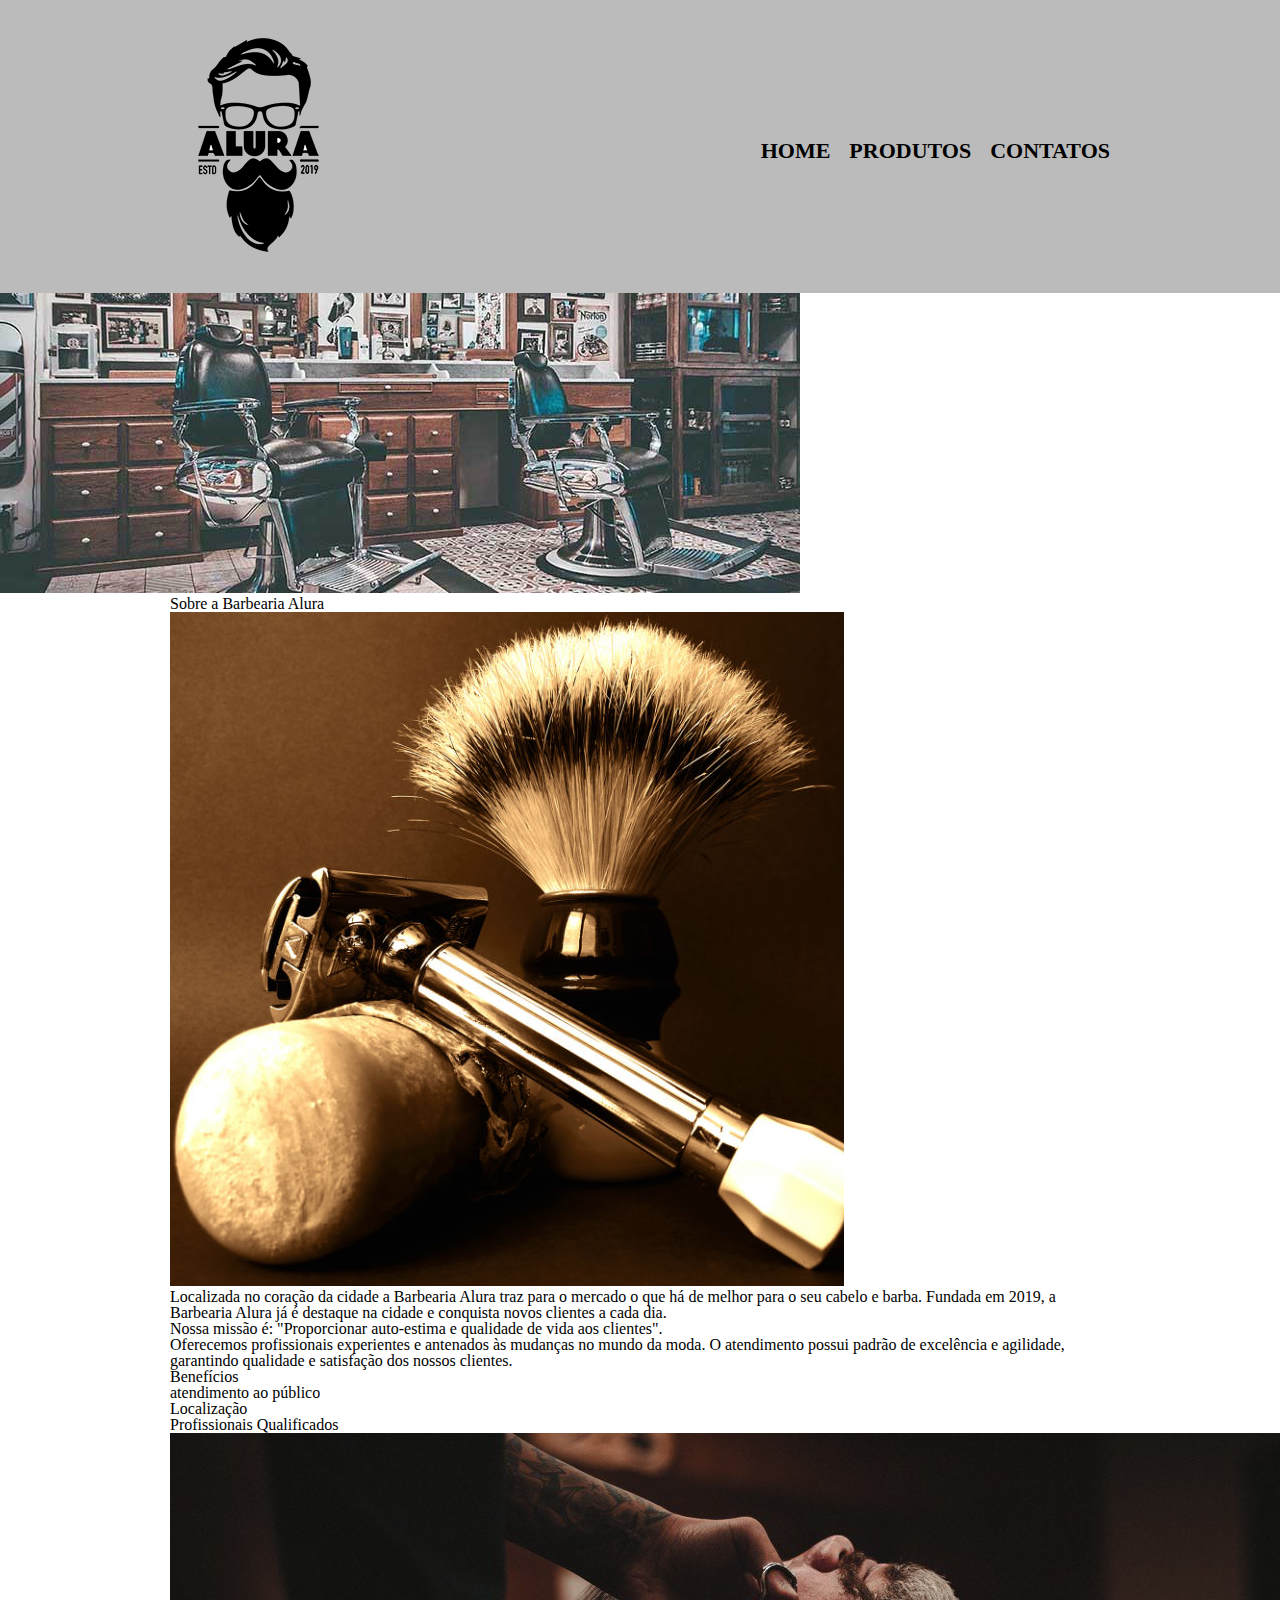
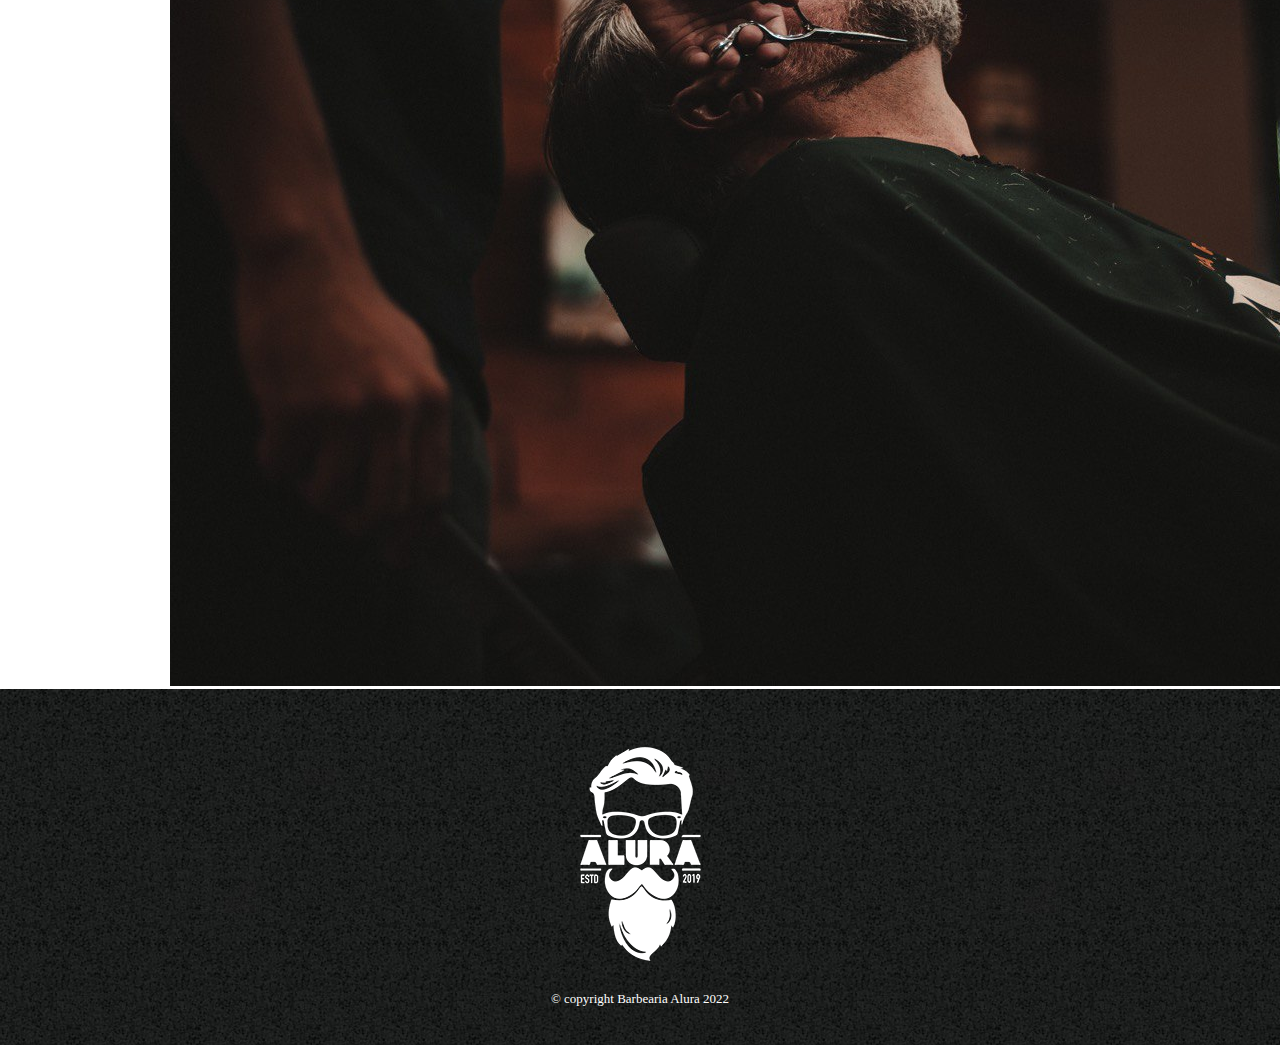
==== Modulo4/index.html @ 529abce7 "Repaginando a tela de inicio" ====
<!DOCTYPE html>
<html lang="pt-br">

<head>
    <meta charset="UTF-8">
    <title>Barbearia Alura</title>
    <link rel="stylesheet" href="../css/reset.css">
    <link rel="stylesheet" href="../css/style.css">
</head>

<body>

    <header>
        <div class="caixa-menu">
            <h1 class="logo">
                <img src="../Modulo2/imagens/logo.png" alt="Logo da Barbearia Alura">
            </h1>
            <nav>
                <ul class="menu">
                    <li class="item-menu">
                        <a href="../Modulo4/index.html">Home</a>
                    </li>

                    <li class="item-menu">
                        <a href="produto.html">Produtos</a>
                    </li>

                    <li class="item-menu">
                        <a href="contato.html">Contatos</a>
                    </li>
                </ul>
            </nav>
        </div>
    </header>
    <img class="banner" src="../Modulo4/banner.jpg">
    <main>
        <section class="principal">
            <h2 class="titulo-principal">Sobre a Barbearia Alura</h2>

            <img class="utensilios" src="../Modulo4/utensilios.jpg" alt="utensilios de um barbeiro">
            <p>Localizada no coração da cidade a <strong>Barbearia Alura</strong> traz para o mercado o que há de melhor
                para o seu cabelo e barba.
                Fundada em 2019, a Barbearia Alura já é destaque na cidade e conquista novos clientes a cada dia.</p>

            <p><em>Nossa missão é: <span>"Proporcionar auto-estima e qualidade de vida aos clientes"</span>.</em></p>

            <p>Oferecemos profissionais experientes e antenados às mudanças no mundo da moda.
                O atendimento possui padrão de excelência e agilidade, garantindo qualidade e satisfação dos nossos
                clientes.</p>
        </section>
        <section class="beneficios">
            <h3 class="titulo-principal">Benefícios</h3>
            <ul>
                <li class="itens">atendimento ao público</li>
                <li class="itens">Localização</li>
                <li class="itens">Profissionais Qualificados</li>
            </ul>
            <img src="beneficios.jpg" class="imgbeneficios">
        </section>
    </main>

    <footer>
        <img src="../Modulo2/imagens/logo-branco.png" alt="Logo da Barbearia Alura">
        <p class="copyright"> &copy; copyright Barbearia Alura 2022</p>
    </footer>
</body>

</html>
---- css/style.css ----
header{
    background-color: #bbb;
    padding:  20px 0px;
}
.caixa-menu{
    margin:0 auto;
    width:940px;
    position:relative;
}
.logo{
    display: inline-block;
    width: 50%;
}
nav{
    position: absolute;
    top:120px;
    right:0;
}
nav .item-menu{
    display: inline;
    margin-left: 15px;
    
}
nav a{
    text-transform: uppercase;
    color: #000;
    font-weight: bold;
    font-size: 22px;
    text-decoration: none;
}
nav a:hover{
    color: #c78c19 ;
}

.produtos{
    width: 940px;
    margin: 5px auto;
}
.produtos li{
    display: inline-block;
    text-align: center;
    width: 30%;
    vertical-align: top;
    padding: 50px 0;
    margin: 0 1.5%;
    padding: 30px 20px;
    box-sizing: border-box;
    border: 2px solid black;
    border-radius: 10px;
}
.produtos li:hover{
    border-color: #c78c19;
}
.produtos li:active{
    border-color: #088c19;
}
.produtos li:hover h2{
    font-size: 34px;
}
.produtos h2{
    font-size: 30px;
    font-weight: bold;
}
.produto-descricao{
    font-size: 18px;
}
.produto-preco{
    margin-top: 10px;
    font-size: 22px;
    font-weight: bold;
}
footer{
    text-align: center;
    background: url(/Modulo2/imagens/bg.jpg);
    padding: 40px 0;
}
.copyright{
    color: #fff;
    font-size: 13px;
    margin-top: 10px;
}


main{
    width: 940px;
    margin: 0 auto;
}
form{
    margin: 40px 0;
}
form label, form legend{
    display: block;
    font-size: 20px;
    margin-bottom: 10px;
}

.input-padrao{
    display: block;
    margin-bottom: 20px;
    padding: 10px 25px ;
    width: 50%;
}

.checkbox{
    margin: 20px 0;
}
.enviar{
    width: 40%;
    padding: 15px 0;
    background-color: orange;
    color: white;
    font-weight: bold;
    font-size: 18px;
    border: none;
    border-radius: 5px;
    transition: 1s all;
    cursor: pointer;
}

.enviar:hover{
    background-color: darkorange;
    transform: scale(1.2);
}

table{
    margin: 20px 0 40px;
}
thead{
    background-color: #555;
    color: white;
    font-weight: bold;
}
td, th{
    border: 1px solid black;
    padding: 8px 15px; 
}
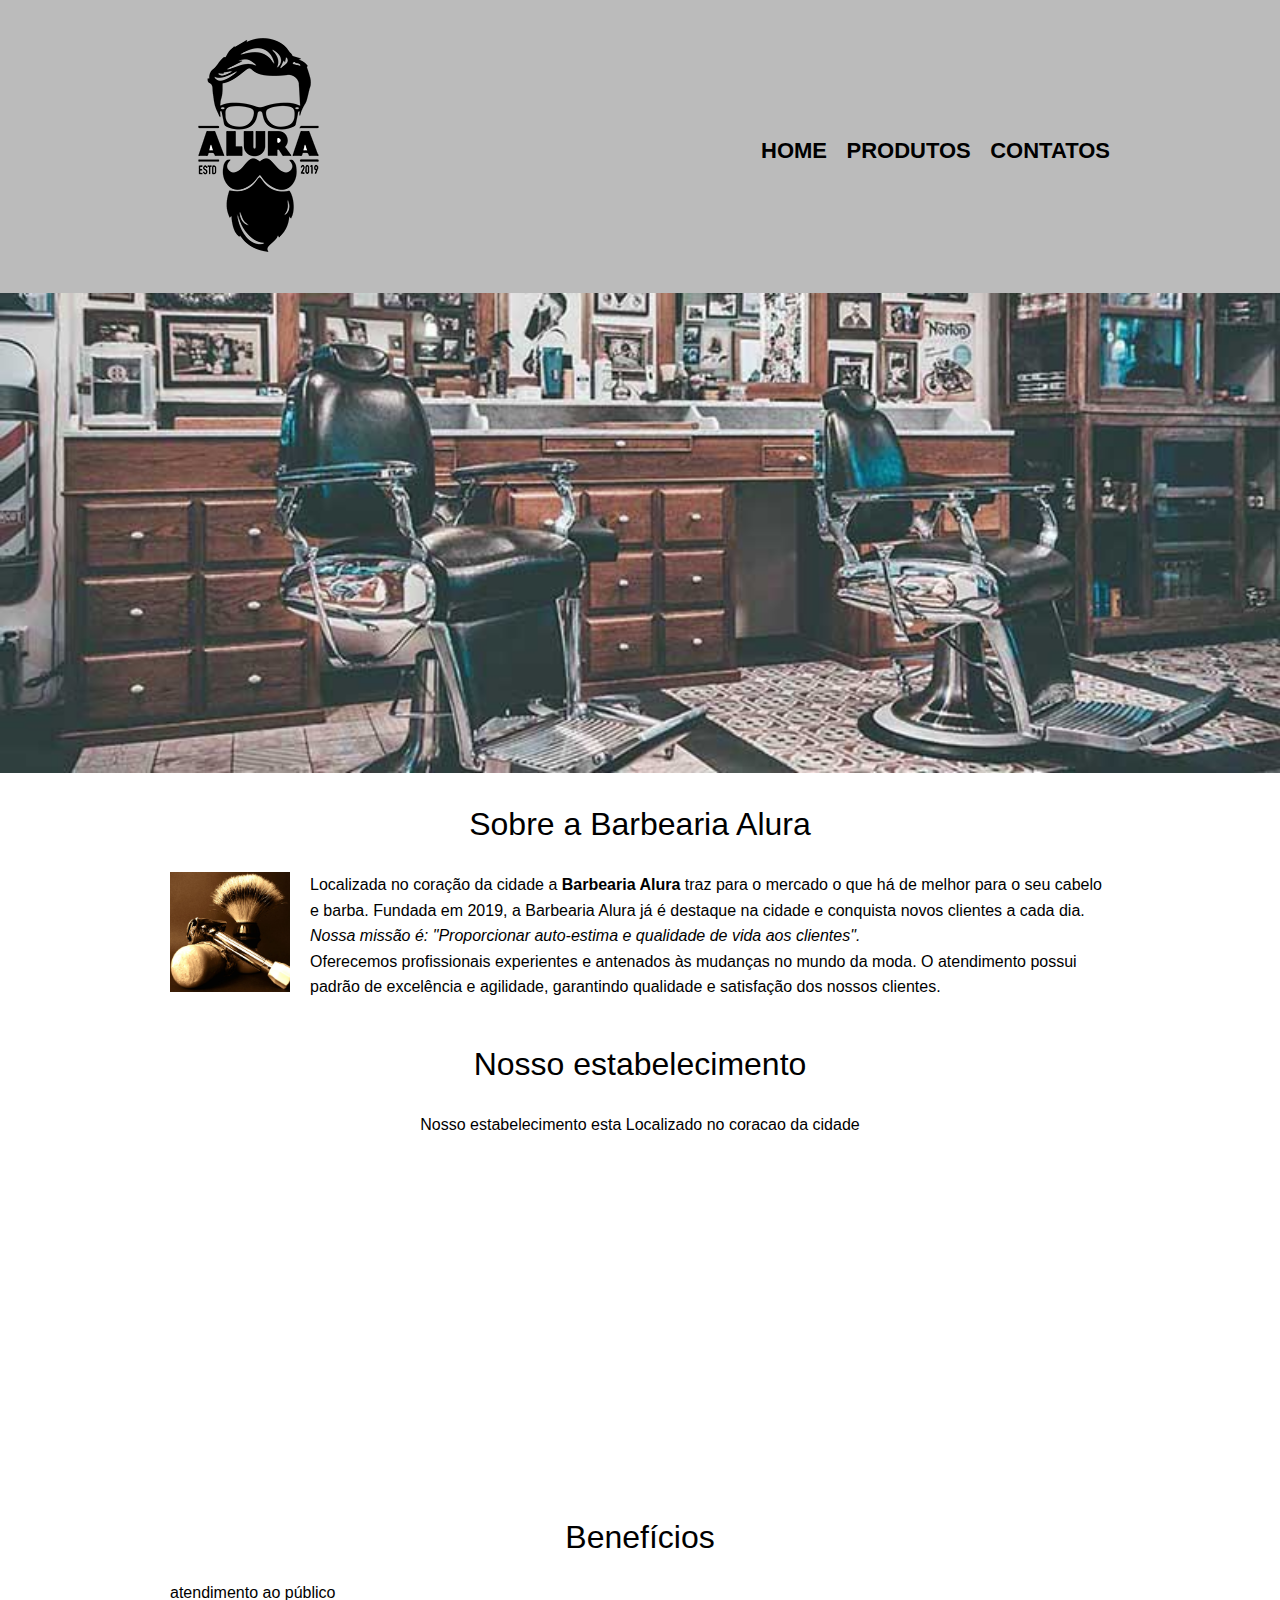
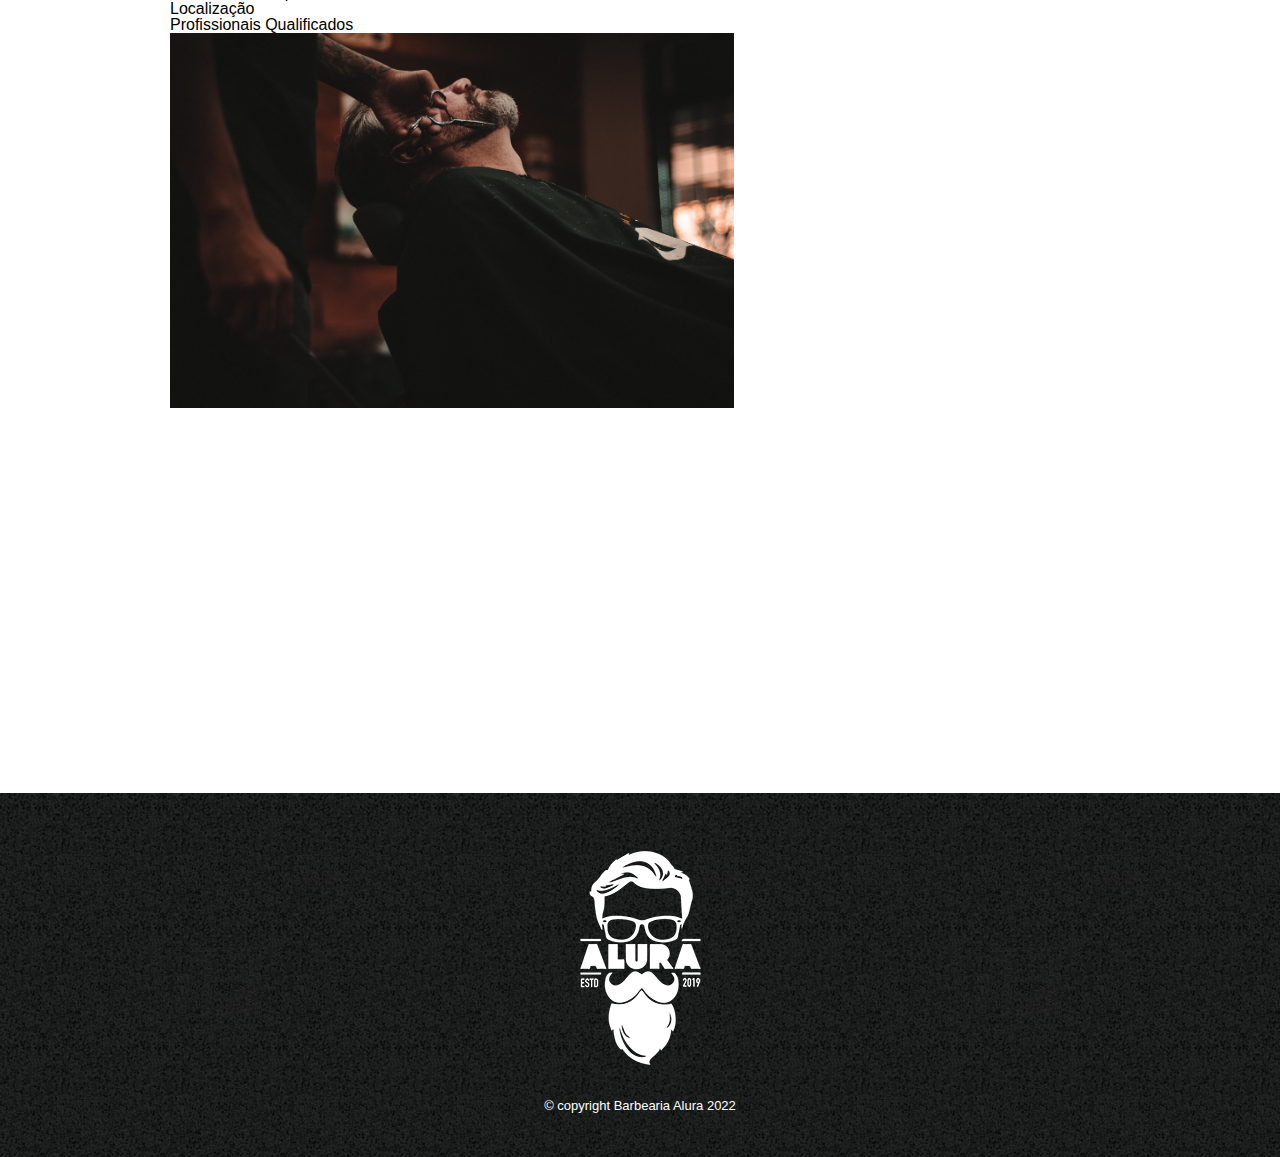
==== commit 36c58212: "estilizando iframe e add ele" ====
--- a/Modulo4/index.html
+++ b/Modulo4/index.html
@@ -48,6 +48,15 @@
                 O atendimento possui padrão de excelência e agilidade, garantindo qualidade e satisfação dos nossos
                 clientes.</p>
         </section>
+
+        <section class="mapa">
+            <h3 class="titulo-principal">Nosso estabelecimento</h3>
+            <p>Nosso estabelecimento esta Localizado no coracao da cidade</p>
+            <iframe
+                src="https://www.google.com/maps/embed?pb=!1m18!1m12!1m3!1d3656.449840047712!2d-46.6323319!3d-23.588194799999997!2m3!1f0!2f0!3f0!3m2!1i1024!2i768!4f13.1!3m3!1m2!1s0x94ce5a2b2ed7f3a1%3A0xab35da2f5ca62674!2sCaelum%20-%20Education%20and%20Innovation!5e0!3m2!1sen!2sjp!4v1658217704992!5m2!1sen!2sjp"
+                width="100%" height="300" style="border:0;" allowfullscreen="" loading="lazy"
+                referrerpolicy="no-referrer-when-downgrade"></iframe>
+        </section>
         <section class="beneficios">
             <h3 class="titulo-principal">Benefícios</h3>
             <ul>
@@ -56,6 +65,9 @@
                 <li class="itens">Profissionais Qualificados</li>
             </ul>
             <img src="beneficios.jpg" class="imgbeneficios">
+            <div class="video">
+                <iframe width="560" height="315" src="https://www.youtube.com/embed/wcVVXUV0YUY" title="YouTube video player" frameborder="0" allow="accelerometer; autoplay; clipboard-write; encrypted-media; gyroscope; picture-in-picture" allowfullscreen></iframe> 
+            </div>
         </section>
     </main>
 
--- a/css/style.css
+++ b/css/style.css
@@ -1,42 +1,53 @@
-header{
+body {
+    font-family: 'Montserrat', sans-serif;
+}
+
+header {
     background-color: #bbb;
-    padding:  20px 0px;
-}
-.caixa-menu{
-    margin:0 auto;
-    width:940px;
-    position:relative;
-}
-.logo{
+    padding: 20px 0px;
+}
+
+.caixa-menu {
+    margin: 0 auto;
+    width: 940px;
+    position: relative;
+}
+
+.logo {
     display: inline-block;
     width: 50%;
 }
-nav{
+
+nav {
     position: absolute;
-    top:120px;
-    right:0;
-}
-nav .item-menu{
+    top: 120px;
+    right: 0;
+}
+
+nav .item-menu {
     display: inline;
     margin-left: 15px;
-    
-}
-nav a{
+
+}
+
+nav a {
     text-transform: uppercase;
     color: #000;
     font-weight: bold;
     font-size: 22px;
     text-decoration: none;
 }
-nav a:hover{
-    color: #c78c19 ;
-}
-
-.produtos{
+
+nav a:hover {
+    color: #c78c19;
+}
+
+.produtos {
     width: 940px;
     margin: 5px auto;
 }
-.produtos li{
+
+.produtos li {
     display: inline-block;
     text-align: center;
     width: 30%;
@@ -48,63 +59,75 @@
     border: 2px solid black;
     border-radius: 10px;
 }
-.produtos li:hover{
+
+.produtos li:hover {
     border-color: #c78c19;
 }
-.produtos li:active{
+
+.produtos li:active {
     border-color: #088c19;
 }
-.produtos li:hover h2{
+
+.produtos li:hover h2 {
     font-size: 34px;
 }
-.produtos h2{
+
+.produtos h2 {
     font-size: 30px;
     font-weight: bold;
 }
-.produto-descricao{
+
+.produto-descricao {
     font-size: 18px;
 }
-.produto-preco{
+
+.produto-preco {
     margin-top: 10px;
     font-size: 22px;
     font-weight: bold;
 }
-footer{
+
+footer {
     text-align: center;
     background: url(/Modulo2/imagens/bg.jpg);
     padding: 40px 0;
 }
-.copyright{
+
+.copyright {
     color: #fff;
     font-size: 13px;
     margin-top: 10px;
 }
 
 
-main{
+main {
     width: 940px;
     margin: 0 auto;
 }
-form{
+
+form {
     margin: 40px 0;
 }
-form label, form legend{
+
+form label,
+form legend {
     display: block;
     font-size: 20px;
     margin-bottom: 10px;
 }
 
-.input-padrao{
+.input-padrao {
     display: block;
     margin-bottom: 20px;
-    padding: 10px 25px ;
+    padding: 10px 25px;
     width: 50%;
 }
 
-.checkbox{
+.checkbox {
     margin: 20px 0;
 }
-.enviar{
+
+.enviar {
     width: 40%;
     padding: 15px 0;
     background-color: orange;
@@ -117,20 +140,76 @@
     cursor: pointer;
 }
 
-.enviar:hover{
+.enviar:hover {
     background-color: darkorange;
     transform: scale(1.2);
 }
 
-table{
+table {
     margin: 20px 0 40px;
 }
-thead{
+
+thead {
     background-color: #555;
     color: white;
     font-weight: bold;
 }
-td, th{
+
+td,
+th {
     border: 1px solid black;
-    padding: 8px 15px; 
+    padding: 8px 15px;
+}
+
+.banner {
+    width: 100%;
+    margin-bottom: 2em;
+}
+
+.titulo-principal {
+    text-align: center;
+    font-size: 2em;
+    margin-bottom: 1em;
+    clear: left;
+}
+
+.titulo-principal p {
+    margin-bottom: 1em;
+}
+
+p {
+
+    line-height: 1.6;
+}
+
+.principal strong {
+    font-weight: bold;
+}
+
+.principal em {
+    font-style: italic;
+}
+
+.imgbeneficios {
+    width: 60%;
+}
+
+.utensilios {
+    width: 120px;
+    float: left;
+    margin: 0 20px 2px 0;
+}
+
+.mapa {
+    padding: 3em 0;
+}
+
+.mapa p {
+    margin: 0 0 2em;
+    text-align: center;
+}
+
+.video {
+    width: 560px;
+    margin: 2em auto;
 }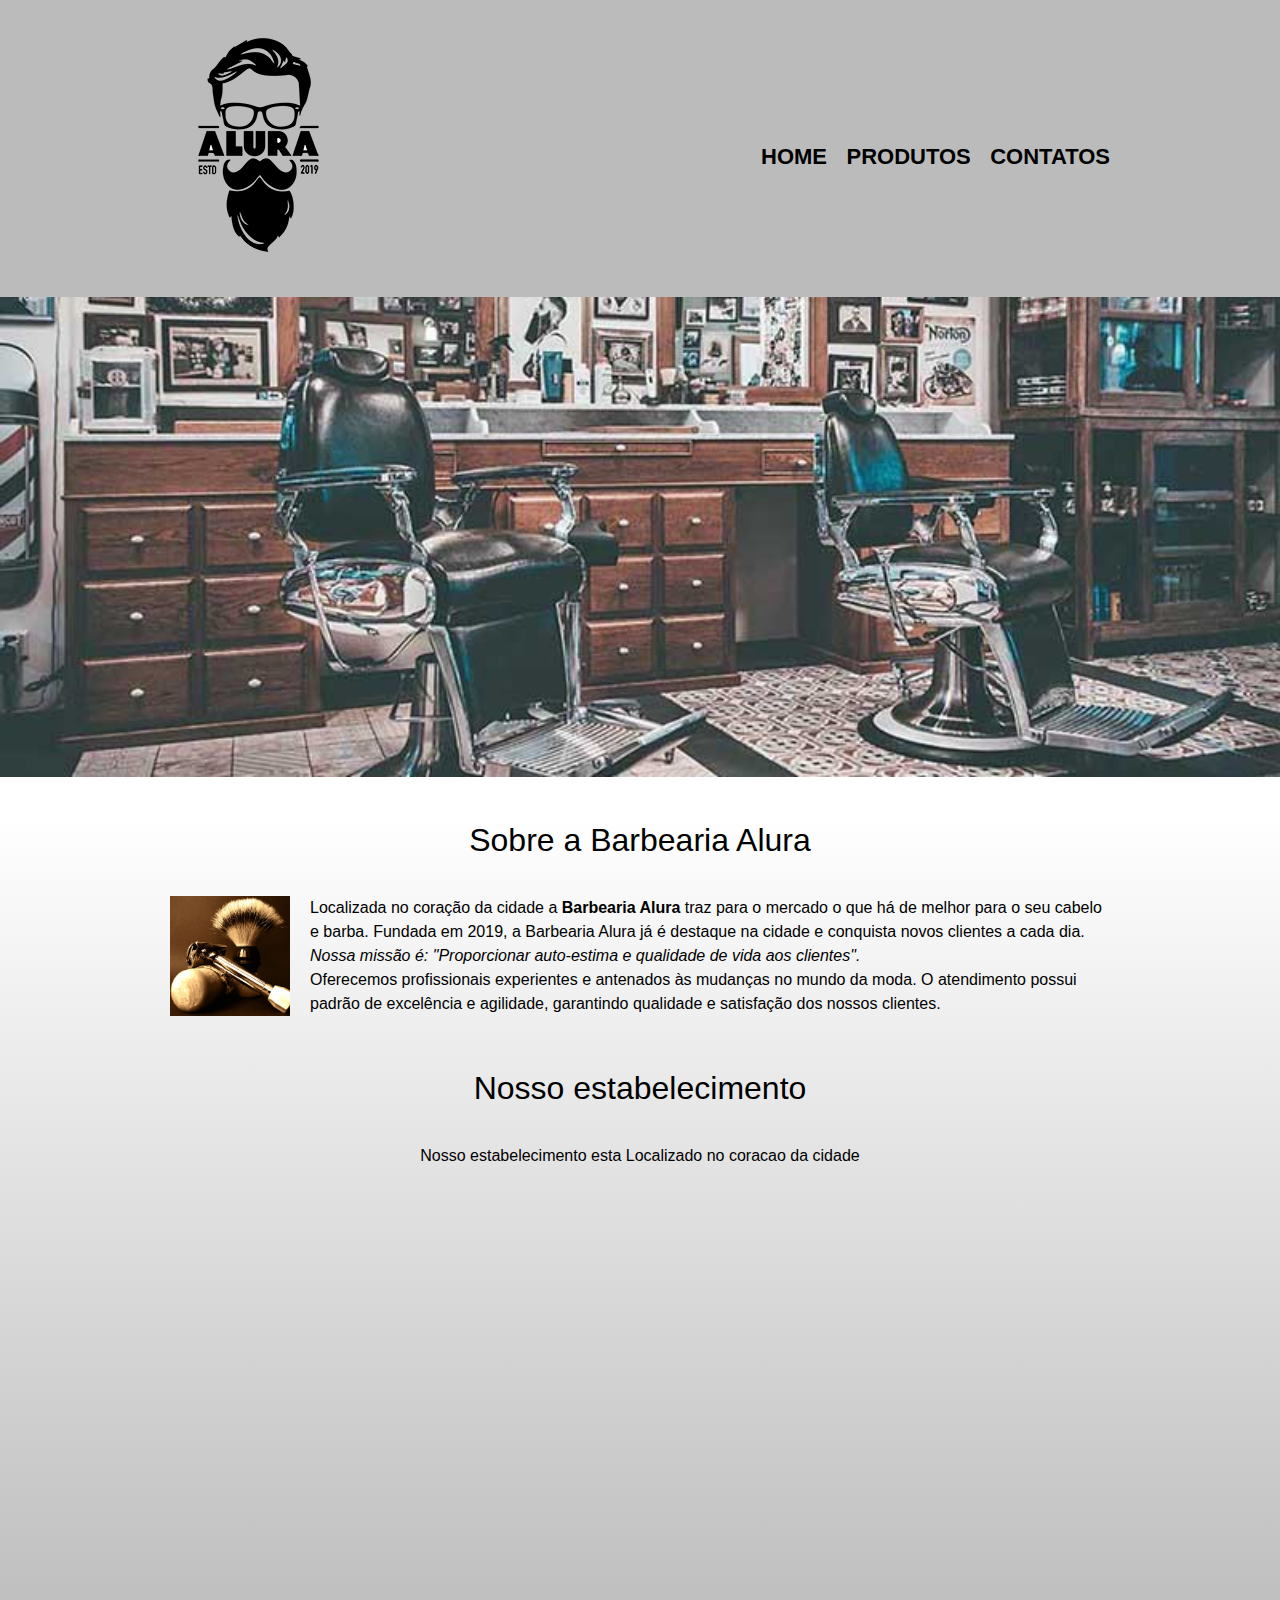
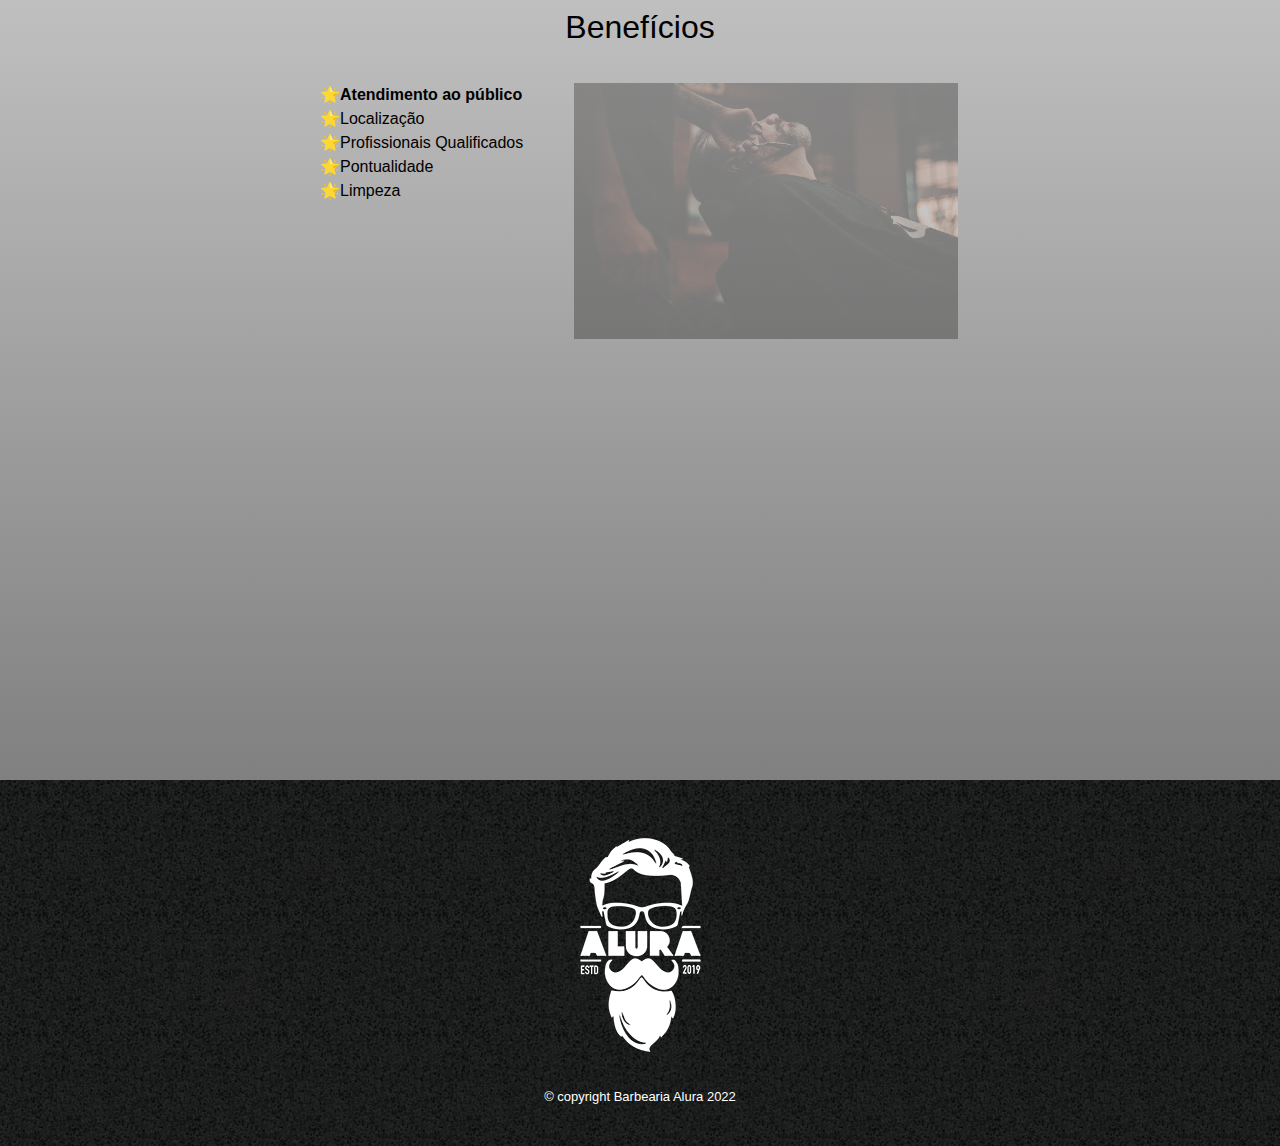
==== commit 4653d48d: "Finalizando o modolu 4" ====
--- a/Modulo4/index.html
+++ b/Modulo4/index.html
@@ -3,6 +3,7 @@
 
 <head>
     <meta charset="UTF-8">
+    <meta name="viewport" content="width=device-width, initial-scale=1.0">
     <title>Barbearia Alura</title>
     <link rel="stylesheet" href="../css/reset.css">
     <link rel="stylesheet" href="../css/style.css">
@@ -59,14 +60,23 @@
         </section>
         <section class="beneficios">
             <h3 class="titulo-principal">Benefícios</h3>
-            <ul>
-                <li class="itens">atendimento ao público</li>
-                <li class="itens">Localização</li>
-                <li class="itens">Profissionais Qualificados</li>
-            </ul>
-            <img src="beneficios.jpg" class="imgbeneficios">
+            <div class="conteudo-beneficios">
+                <div class="lista-beneficios">
+                    <ul>
+                        <li class="itens">Atendimento ao público</li>
+                        <li class="itens">Localização</li>
+                        <li class="itens">Profissionais Qualificados</li>
+                        <li class="itens">Pontualidade</li>
+                        <li class="itens">Limpeza</li>
+                    </ul>
+                </div>
+                <img src="beneficios.jpg" class="img-beneficios">
+            </div>
             <div class="video">
-                <iframe width="560" height="315" src="https://www.youtube.com/embed/wcVVXUV0YUY" title="YouTube video player" frameborder="0" allow="accelerometer; autoplay; clipboard-write; encrypted-media; gyroscope; picture-in-picture" allowfullscreen></iframe> 
+                <iframe width="100%" height="315" src="https://www.youtube.com/embed/wcVVXUV0YUY"
+                    title="YouTube video player" frameborder="0"
+                    allow="accelerometer; autoplay; clipboard-write; encrypted-media; gyroscope; picture-in-picture"
+                    allowfullscreen></iframe>
             </div>
         </section>
     </main>
--- a/css/style.css
+++ b/css/style.css
@@ -1,5 +1,6 @@
 body {
     font-family: 'Montserrat', sans-serif;
+    line-height: 1.5;
 }
 
 header {
@@ -101,8 +102,7 @@
 
 
 main {
-    width: 940px;
-    margin: 0 auto;
+   background: linear-gradient( white, gray );
 }
 
 form {
@@ -177,9 +177,9 @@
     margin-bottom: 1em;
 }
 
-p {
-
-    line-height: 1.6;
+.principal{
+    width: 940px;
+    margin: 0 auto;
 }
 
 .principal strong {
@@ -190,8 +190,32 @@
     font-style: italic;
 }
 
-.imgbeneficios {
+.conteudo-beneficios {
+    width: 640px;
+    margin: 0 auto;
+}
+.beneficios{
+    padding: 3em 0;
+}
+.img-beneficios {
     width: 60%;
+    opacity: 30%;
+    transition: 400ms;
+}
+.img-beneficios:hover{
+    opacity: 100%;
+}
+
+.lista-beneficios {
+    width: 39%;
+    display: inline-block;
+    vertical-align: top;
+}
+ul :first-child{
+    font-weight: bold;
+}
+.itens::before{
+    content: "🌟";
 }
 
 .utensilios {
@@ -201,6 +225,8 @@
 }
 
 .mapa {
+    width: 940px;
+    margin: 0 auto;
     padding: 3em 0;
 }
 
@@ -212,4 +238,22 @@
 .video {
     width: 560px;
     margin: 2em auto;
+}
+
+@media screen and (max-width: 480px){
+    .caixa-menu, menu, .principal, .conteudo-beneficios, .mapa, .video {
+        width: auto;
+    }
+
+    h1 {
+        text-align: center;
+    }
+
+    nav{
+        position: static;
+    }
+
+    .lista-beneficios, .img-beneficios{
+        width: 100%;
+    }
 }